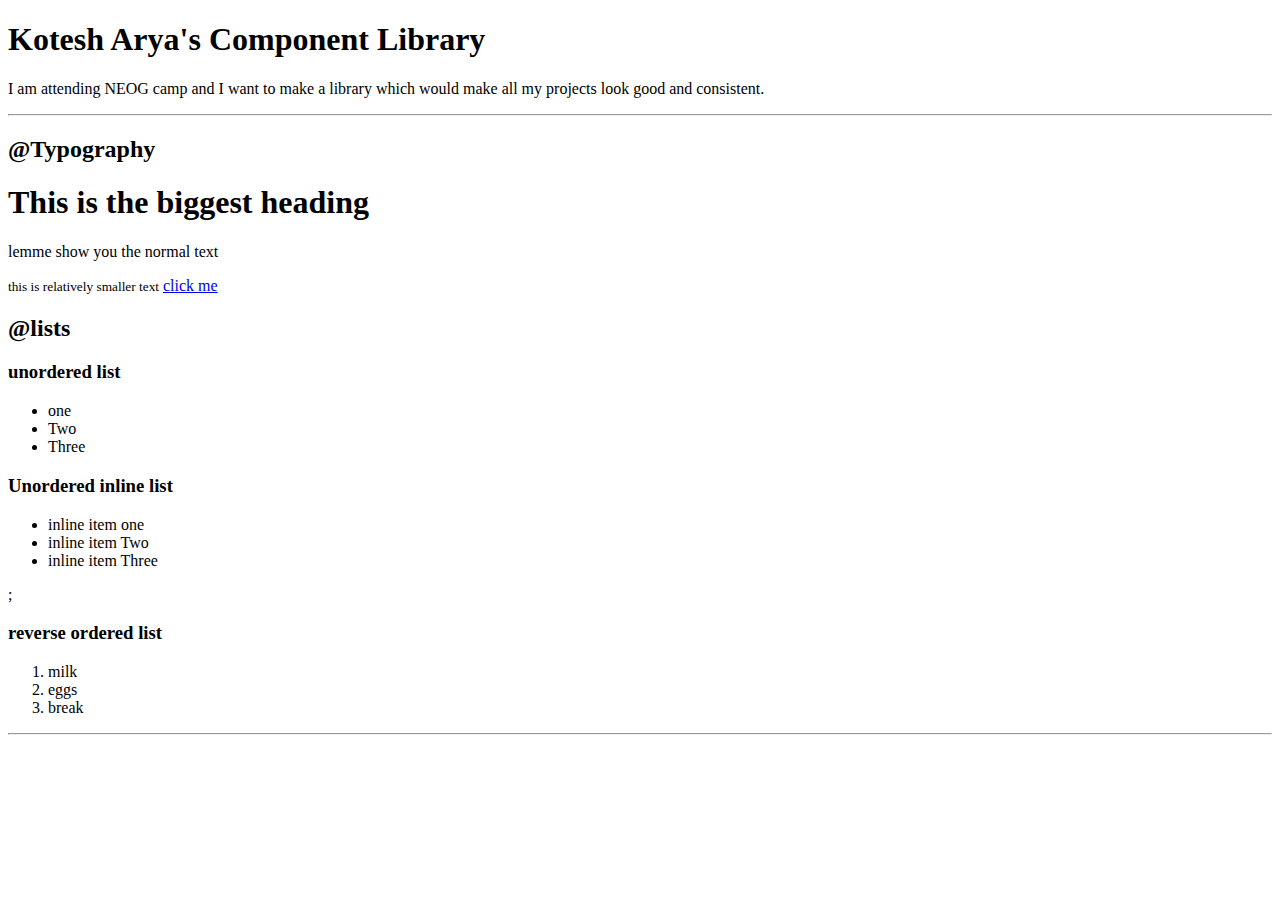
==== index.html @ 83f29315 "Upto lists" ====
<!DOCTYPE html>
<html lang="en">
<head>
    <meta charset="UTF-8">
    <meta name="viewport" content="width=device-width, initial-scale=1.0">
    <title>Component Library</title>
</head>
<body>
    <h1>Kotesh Arya's Component Library</h1>
    <p>I am attending NEOG camp and I want to make a library which would make all my projects look good and consistent.</p>
    <hr>

    <h2>@Typography</h2>
    <h1>This is the biggest heading</h1>
    <p>lemme show you the normal text</p>
    <small>this is relatively smaller text</small>
    <a href="https://google.com">click me</a>
    <h2>@lists</h2>
    <h3>unordered list</h3>
     <ul>
         <li>one</li>
         <li>Two</li>
         <li>Three</li>
     </ul>
     <h3>Unordered inline list</h3>
     <ul>
         <li>inline item one</li>
         <li>inline item Two</li>
         <li>inline item Three</li>
     </ul>
     ;<h3>reverse ordered list</h3>
     <ol>
         <li>milk</li>
         <li>eggs</li>
         <li>break</li>
     </ol>
     <hr>
     

</body>
</html>
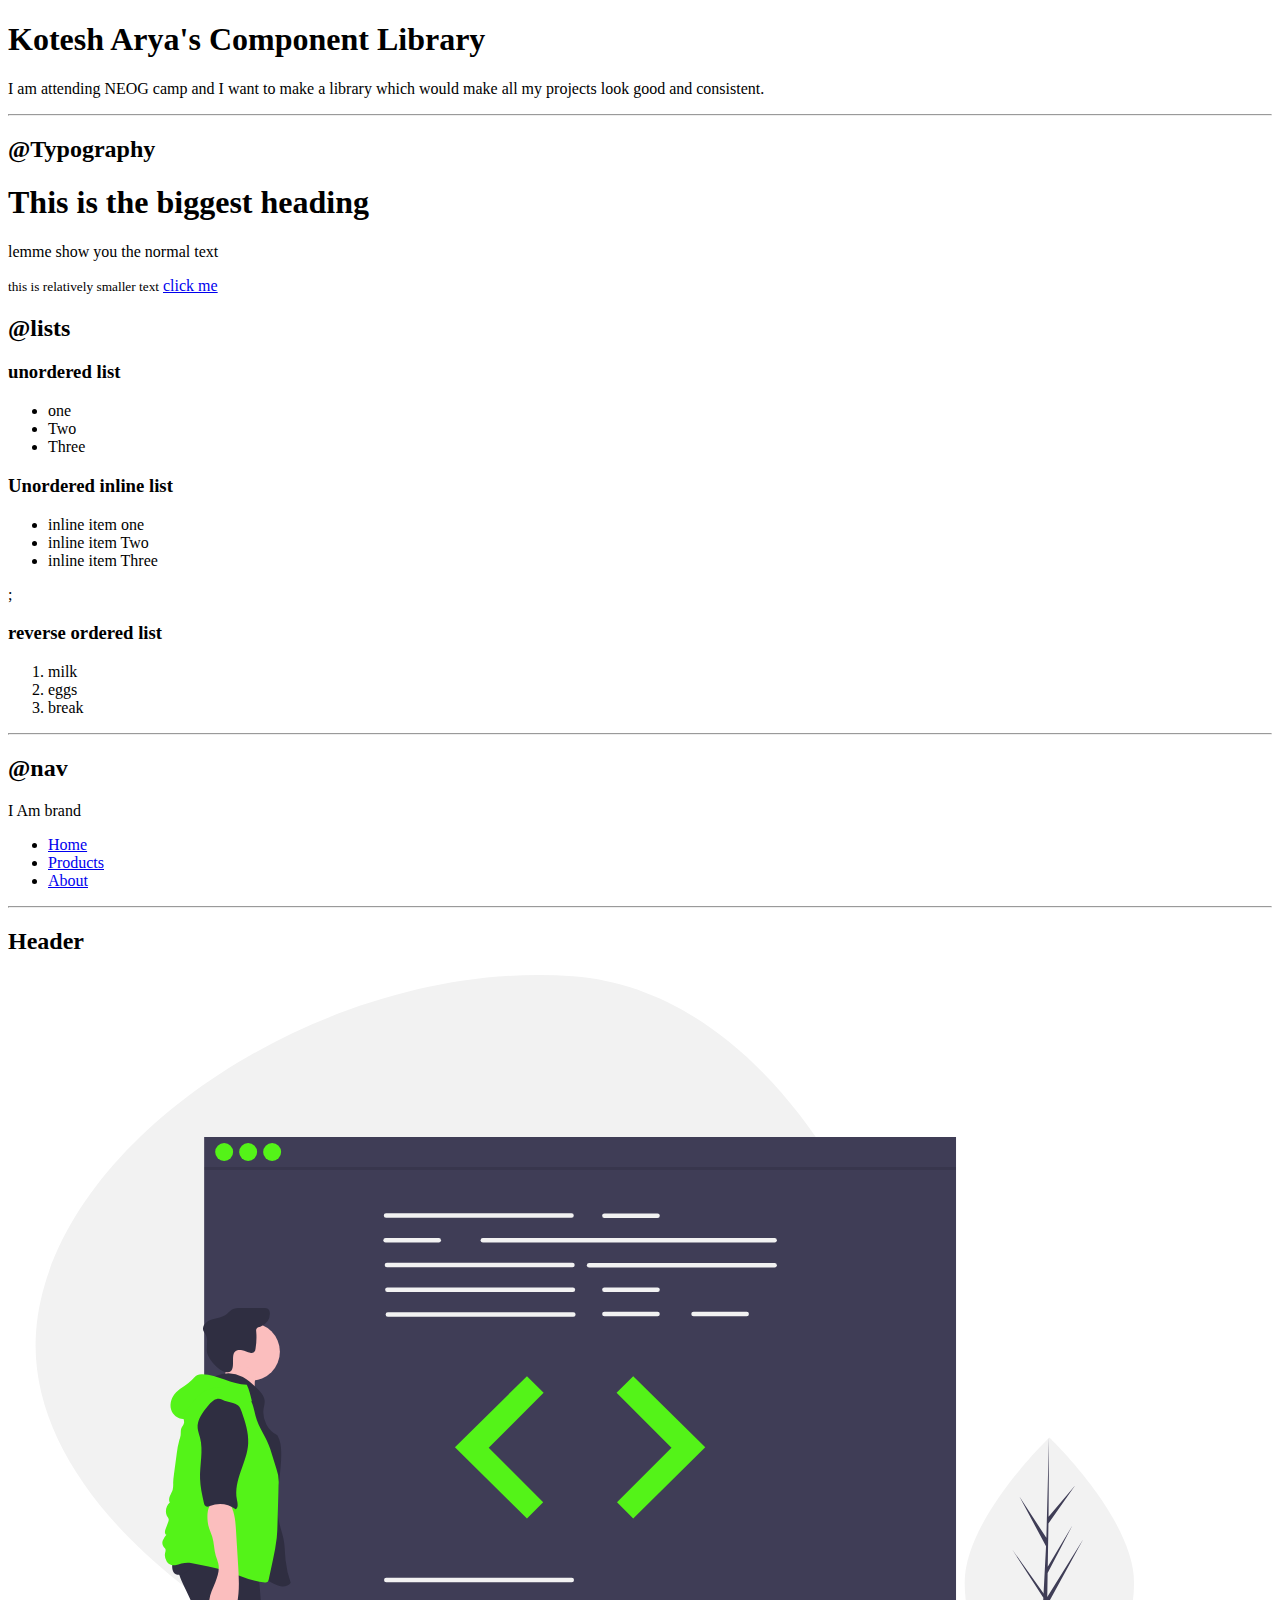
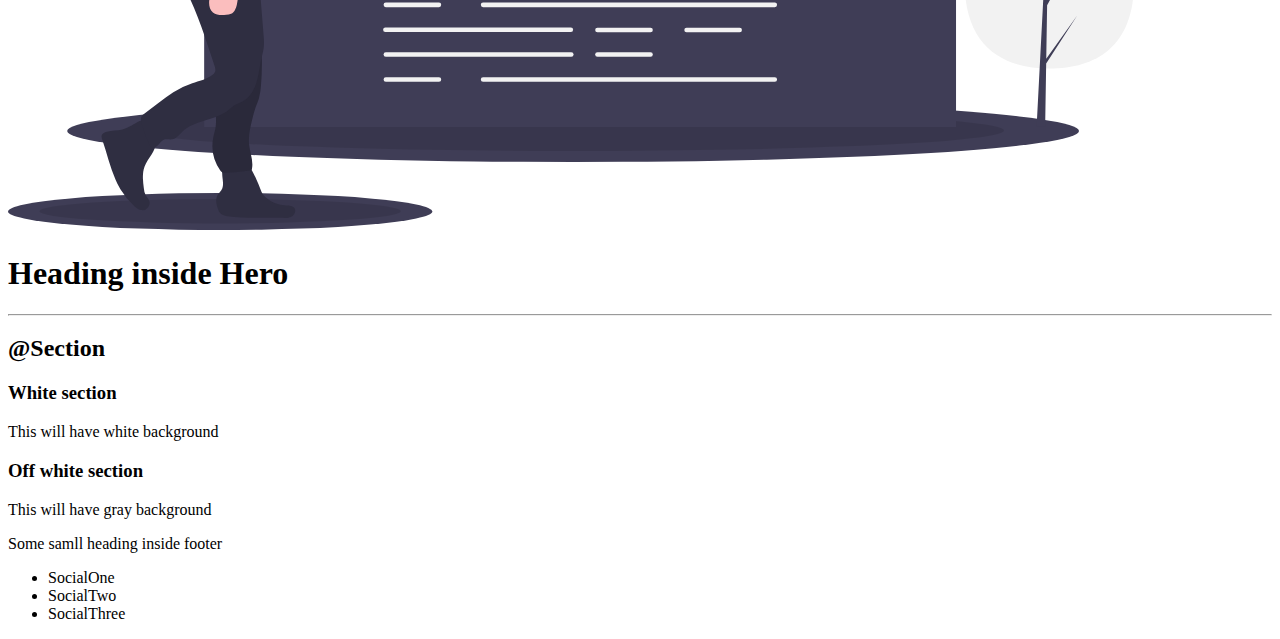
==== commit 2beca652: "sections and footer" ====
--- a/index.html
+++ b/index.html
@@ -35,7 +35,44 @@
          <li>break</li>
      </ol>
      <hr>
-     
-
+     <h2>@nav</h2>
+     <nav>
+         <div>I Am brand</div>
+         <ul>
+             <li>
+<a href="/">Home</a>
+             </li>
+             <li>
+<a href="/">Products</a>
+             </li>
+             <li>
+<a href="/">About</a>
+             </li>
+         </ul>
+     </nav>
+     <hr>
+      <h2>Header</h2>
+      <header>
+          <img src="/images/header-img.svg" alt="">
+          <h1>Heading inside Hero</h1>
+      </header>
+<hr>
+<h2>@Section</h2>  
+<section>
+    <h3>White section</h3>
+    <p>This will have white background</p>
+</section>   
+<section>
+    <h3>Off white section</h3>
+    <p>This will have gray background</p>
+</section>
+<footer>
+    <div>Some samll heading inside footer</div>
+    <ul>
+        <li>SocialOne</li>
+        <li>SocialTwo</li>
+        <li>SocialThree</li>
+    </ul>
+</footer>
 </body>
 </html>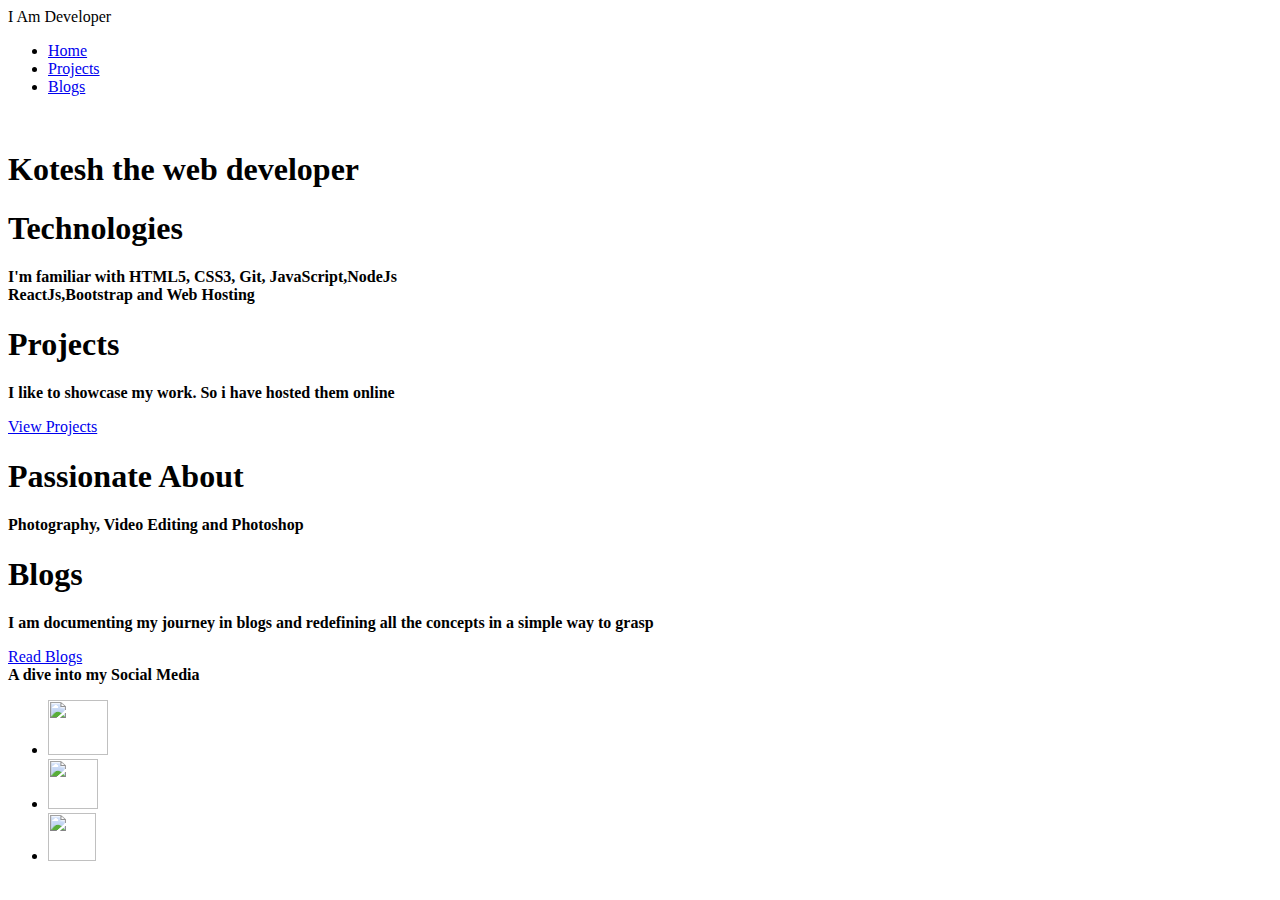
==== commit 4153d130: "updated index.html" ====
--- a/index.html
+++ b/index.html
@@ -1,78 +1,74 @@
 <!DOCTYPE html>
 <html lang="en">
+
 <head>
     <meta charset="UTF-8">
     <meta name="viewport" content="width=device-width, initial-scale=1.0">
-    <title>Component Library</title>
+    <title>Home | kotesh</title>
+    <link rel="stylesheet" href="styles.css">
 </head>
+
 <body>
-    <h1>Kotesh Arya's Component Library</h1>
-    <p>I am attending NEOG camp and I want to make a library which would make all my projects look good and consistent.</p>
-    <hr>
+    <nav class="navigation container">
+        <div class="nav-brand">I Am Developer</div>
+        <ul class="list-non-bullets nav-pills">
+            <li class="list-item-inline "><a class="link link-active" href="/">Home</a></li>
+            <li class="list-item-inline "><a class="link" href="projects.html">Projects</a></li>
+            <li class="list-item-inline "><a class="link" href="blogs.html">Blogs</a></li>
+        </ul>
+    </nav>
+    <header class="hero">
+        <img class="hero-img" src="/images/undraw_feeling_proud_qne1.svg" alt="">
+        <h1 class="hero-heading">Kotesh the <span class="heading-inverted">web developer</span></h1>
+    </header>
+    <section class="section ow">
+        <div class="container container-center">
+            <h1>Technologies</h1>
+            <p><strong>I'm familiar with HTML5, CSS3, Git, JavaScript,NodeJs <br> ReactJs,Bootstrap and Web Hosting</strong>
+            </p>
+        </div>
 
-    <h2>@Typography</h2>
-    <h1>This is the biggest heading</h1>
-    <p>lemme show you the normal text</p>
-    <small>this is relatively smaller text</small>
-    <a href="https://google.com">click me</a>
-    <h2>@lists</h2>
-    <h3>unordered list</h3>
-     <ul>
-         <li>one</li>
-         <li>Two</li>
-         <li>Three</li>
-     </ul>
-     <h3>Unordered inline list</h3>
-     <ul>
-         <li>inline item one</li>
-         <li>inline item Two</li>
-         <li>inline item Three</li>
-     </ul>
-     ;<h3>reverse ordered list</h3>
-     <ol>
-         <li>milk</li>
-         <li>eggs</li>
-         <li>break</li>
-     </ol>
-     <hr>
-     <h2>@nav</h2>
-     <nav>
-         <div>I Am brand</div>
-         <ul>
-             <li>
-<a href="/">Home</a>
-             </li>
-             <li>
-<a href="/">Products</a>
-             </li>
-             <li>
-<a href="/">About</a>
-             </li>
-         </ul>
-     </nav>
-     <hr>
-      <h2>Header</h2>
-      <header>
-          <img src="/images/header-img.svg" alt="">
-          <h1>Heading inside Hero</h1>
-      </header>
-<hr>
-<h2>@Section</h2>  
-<section>
-    <h3>White section</h3>
-    <p>This will have white background</p>
-</section>   
-<section>
-    <h3>Off white section</h3>
-    <p>This will have gray background</p>
-</section>
-<footer>
-    <div>Some samll heading inside footer</div>
-    <ul>
-        <li>SocialOne</li>
-        <li>SocialTwo</li>
-        <li>SocialThree</li>
-    </ul>
-</footer>
+    </section>
+    <section class="section ">
+        <div class="container container-center">
+            <h1>Projects</h1>
+            <p><strong>I like to showcase my work. So i have hosted them online</strong></p>
+            <a class="link link-primary" href="/">View Projects</a>
+        </div>
+
+    </section>
+    <section class="section ow">
+        <div class="container container-center">
+            <h1>Passionate About</h1>
+            <p><strong>Photography, Video Editing and Photoshop</strong>
+            </p>
+        </div>
+
+    </section>
+    <section class="section ">
+        <div class="container container-center">
+            <h1>Blogs</h1>
+            <p><strong>I am documenting my journey in blogs and redefining all the concepts in a simple way to
+                    grasp</strong></p>
+            <a class="link link-secondary" href="/">Read Blogs</a>
+        </div>
+
+    </section>
+    <footer class="footer">
+        <div class="footer-header"><strong>A dive into my Social Media</strong></div>
+        <ul class="social-link list-non-bullet">
+            <li class="list-item-inline"><a class="link" href="https://github.com/kotesh-arya"><img class="icons"
+                        src="https://www.flaticon.com/svg/static/icons/svg/25/25231.svg" alt="" srcset="" height="55px"
+                        width="60px"></a></li>
+            <li class="list-item-inline"><a class="link"
+                    href="https://www.linkedin.com/in/koteswara-rao-mudila-7aa740159/"><img class="icons"
+                        src="https://image.flaticon.com/icons/png/512/25/25320.png" alt="" srcset="" height="50px"
+                        width="50px"></a></li>
+            <li class="list-item-inline"><a class="link" href="https://twitter.com/KoteswarraoM"><img class="icons"
+                        src="https://image.flaticon.com/icons/png/512/123/123728.png" alt="" srcset="" height="48px"
+                        width="48px"></a></li>
+        </ul>
+    </footer>
 </body>
+
 </html>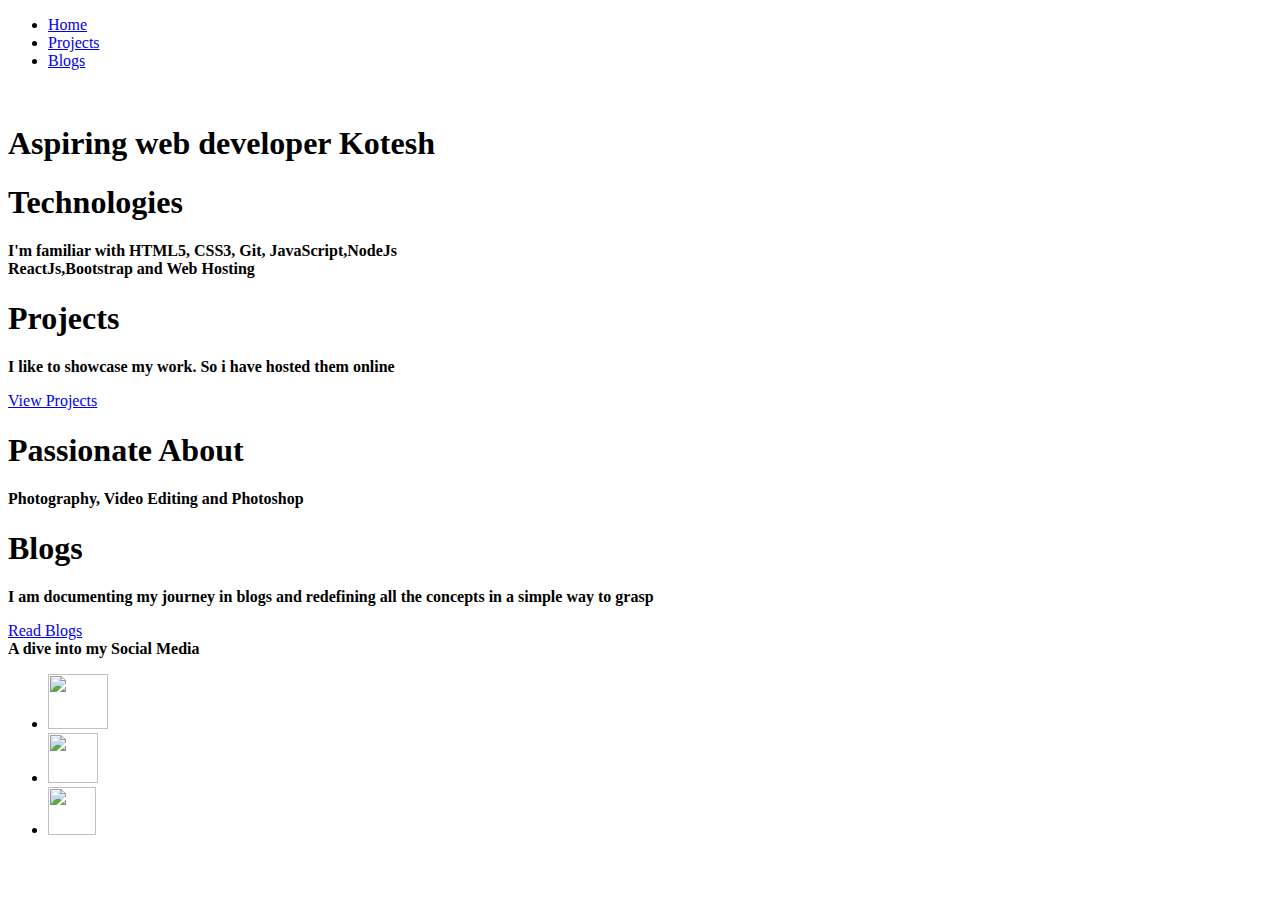
==== commit 91238dbf: "Added animations" ====
--- a/index.html
+++ b/index.html
@@ -6,11 +6,13 @@
     <meta name="viewport" content="width=device-width, initial-scale=1.0">
     <title>Home | kotesh</title>
     <link rel="stylesheet" href="styles.css">
-</head>
+    <link rel="stylesheet" href="https://cdnjs.cloudflare.com/ajax/libs/animate.css/4.1.1/animate.min.css"/></head>
 
 <body>
-    <nav class="navigation container">
-        <div class="nav-brand">I Am Developer</div>
+    
+   
+    <nav class="navigation container animate__animated animate__fadeInLeft animate__fast">
+        <div class="nav-brand"></div>
         <ul class="list-non-bullets nav-pills">
             <li class="list-item-inline "><a class="link link-active" href="/">Home</a></li>
             <li class="list-item-inline "><a class="link" href="projects.html">Projects</a></li>
@@ -19,10 +21,10 @@
     </nav>
     <header class="hero">
         <img class="hero-img" src="/images/undraw_feeling_proud_qne1.svg" alt="">
-        <h1 class="hero-heading">Kotesh the <span class="heading-inverted">web developer</span></h1>
+        <h1 class="hero-heading">Aspiring web developer <span class="heading-inverted"> Kotesh</span></h1>
     </header>
     <section class="section ow">
-        <div class="container container-center">
+        <div class="container home-container">
             <h1>Technologies</h1>
             <p><strong>I'm familiar with HTML5, CSS3, Git, JavaScript,NodeJs <br> ReactJs,Bootstrap and Web Hosting</strong>
             </p>
@@ -30,15 +32,15 @@
 
     </section>
     <section class="section ">
-        <div class="container container-center">
+        <div class="container home-container">
             <h1>Projects</h1>
             <p><strong>I like to showcase my work. So i have hosted them online</strong></p>
-            <a class="link link-primary" href="/">View Projects</a>
+            <a class="link link-primary" href="projects.html">View Projects</a>
         </div>
 
     </section>
     <section class="section ow">
-        <div class="container container-center">
+        <div class="container home-container">
             <h1>Passionate About</h1>
             <p><strong>Photography, Video Editing and Photoshop</strong>
             </p>
@@ -46,29 +48,30 @@
 
     </section>
     <section class="section ">
-        <div class="container container-center">
+        <div class="container home-container">
             <h1>Blogs</h1>
             <p><strong>I am documenting my journey in blogs and redefining all the concepts in a simple way to
                     grasp</strong></p>
-            <a class="link link-secondary" href="/">Read Blogs</a>
+            <a class="link link-secondary" href="blogs.html">Read Blogs</a>
         </div>
 
     </section>
     <footer class="footer">
         <div class="footer-header"><strong>A dive into my Social Media</strong></div>
         <ul class="social-link list-non-bullet">
-            <li class="list-item-inline"><a class="link" href="https://github.com/kotesh-arya"><img class="icons"
+            <li class="list-item-inline"><a class=" footer-link" href="https://github.com/kotesh-arya"><img class="icons"
                         src="https://www.flaticon.com/svg/static/icons/svg/25/25231.svg" alt="" srcset="" height="55px"
                         width="60px"></a></li>
-            <li class="list-item-inline"><a class="link"
+            <li class="list-item-inline"><a class=" footer-link"
                     href="https://www.linkedin.com/in/koteswara-rao-mudila-7aa740159/"><img class="icons"
                         src="https://image.flaticon.com/icons/png/512/25/25320.png" alt="" srcset="" height="50px"
                         width="50px"></a></li>
-            <li class="list-item-inline"><a class="link" href="https://twitter.com/KoteswarraoM"><img class="icons"
+            <li class="list-item-inline"><a class="footer-link" href="https://twitter.com/KoteswarraoM"><img class="icons"
                         src="https://image.flaticon.com/icons/png/512/123/123728.png" alt="" srcset="" height="48px"
                         width="48px"></a></li>
         </ul>
     </footer>
+
 </body>
 
 </html>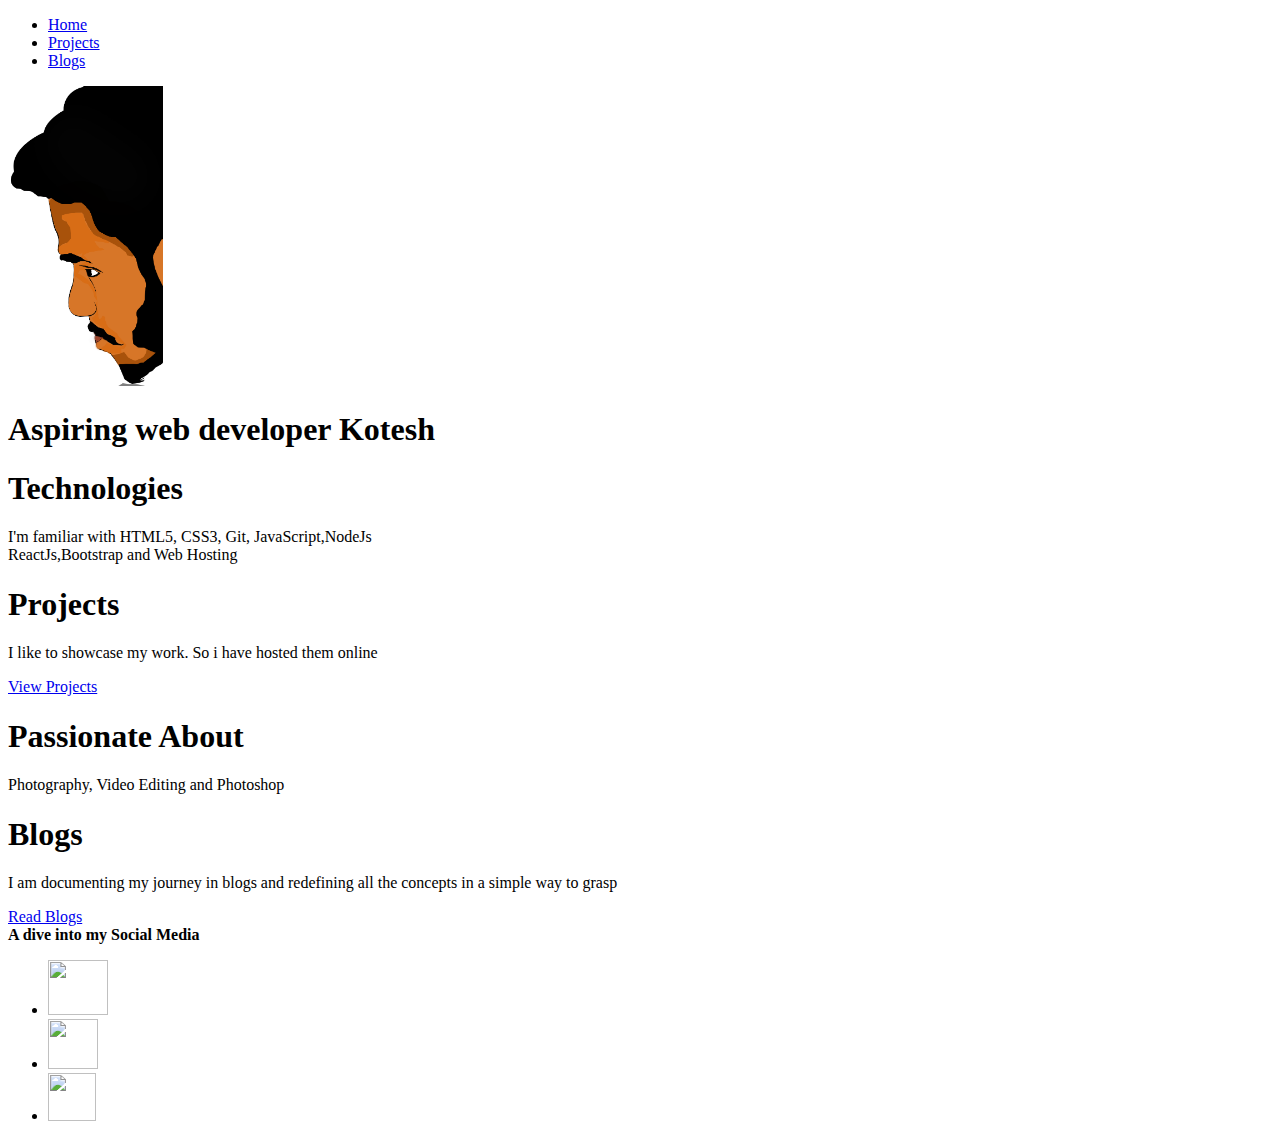
==== commit 18d58593: "added vector image in home" ====
--- a/index.html
+++ b/index.html
@@ -20,21 +20,20 @@
         </ul>
     </nav>
     <header class="hero">
-        <img class="hero-img" src="/images/undraw_feeling_proud_qne1.svg" alt="">
+        <img class=" animate__animated animate__flip animate__fast hero-img" src="/images/Vector Art mobile (2).bmp" height="300px" alt="">
         <h1 class="hero-heading">Aspiring web developer <span class="heading-inverted"> Kotesh</span></h1>
     </header>
     <section class="section ow">
         <div class="container home-container">
             <h1>Technologies</h1>
-            <p><strong>I'm familiar with HTML5, CSS3, Git, JavaScript,NodeJs <br> ReactJs,Bootstrap and Web Hosting</strong>
-            </p>
+            <span>I'm familiar with HTML5, CSS3, Git, JavaScript,NodeJs <br> ReactJs,Bootstrap and Web Hosting</span>
         </div>
 
     </section>
     <section class="section ">
         <div class="container home-container">
             <h1>Projects</h1>
-            <p><strong>I like to showcase my work. So i have hosted them online</strong></p>
+            <p>I like to showcase my work. So i have hosted them online</p>
             <a class="link link-primary" href="projects.html">View Projects</a>
         </div>
 
@@ -42,7 +41,7 @@
     <section class="section ow">
         <div class="container home-container">
             <h1>Passionate About</h1>
-            <p><strong>Photography, Video Editing and Photoshop</strong>
+            <p>Photography, Video Editing and Photoshop
             </p>
         </div>
 
@@ -50,8 +49,8 @@
     <section class="section ">
         <div class="container home-container">
             <h1>Blogs</h1>
-            <p><strong>I am documenting my journey in blogs and redefining all the concepts in a simple way to
-                    grasp</strong></p>
+            <p>I am documenting my journey in blogs and redefining all the concepts in a simple way to
+                    grasp</p>
             <a class="link link-secondary" href="blogs.html">Read Blogs</a>
         </div>
 
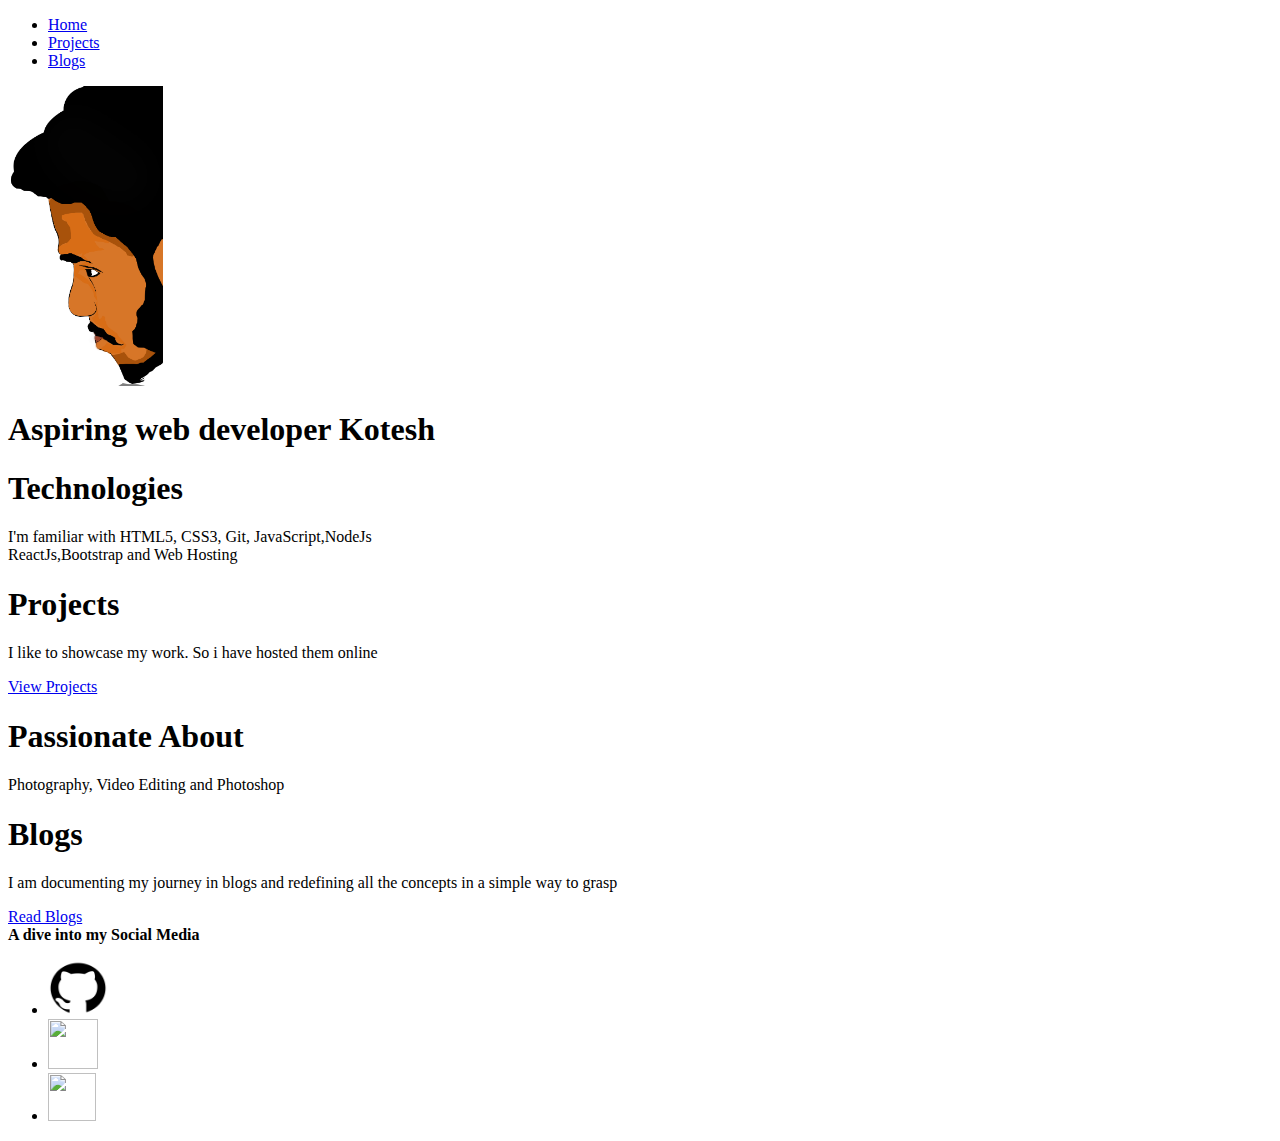
==== commit 6345d7aa: "reduced to two blogs, added icon" ====
--- a/index.html
+++ b/index.html
@@ -59,7 +59,7 @@
         <div class="footer-header"><strong>A dive into my Social Media</strong></div>
         <ul class="social-link list-non-bullet">
             <li class="list-item-inline"><a class=" footer-link" href="https://github.com/kotesh-arya"><img class="icons"
-                        src="https://www.flaticon.com/svg/static/icons/svg/25/25231.svg" alt="" srcset="" height="55px"
+                        src="/images/part+1+github-1320568339880199515_512.png" alt="" srcset="" height="55px"
                         width="60px"></a></li>
             <li class="list-item-inline"><a class=" footer-link"
                     href="https://www.linkedin.com/in/koteswara-rao-mudila-7aa740159/"><img class="icons"
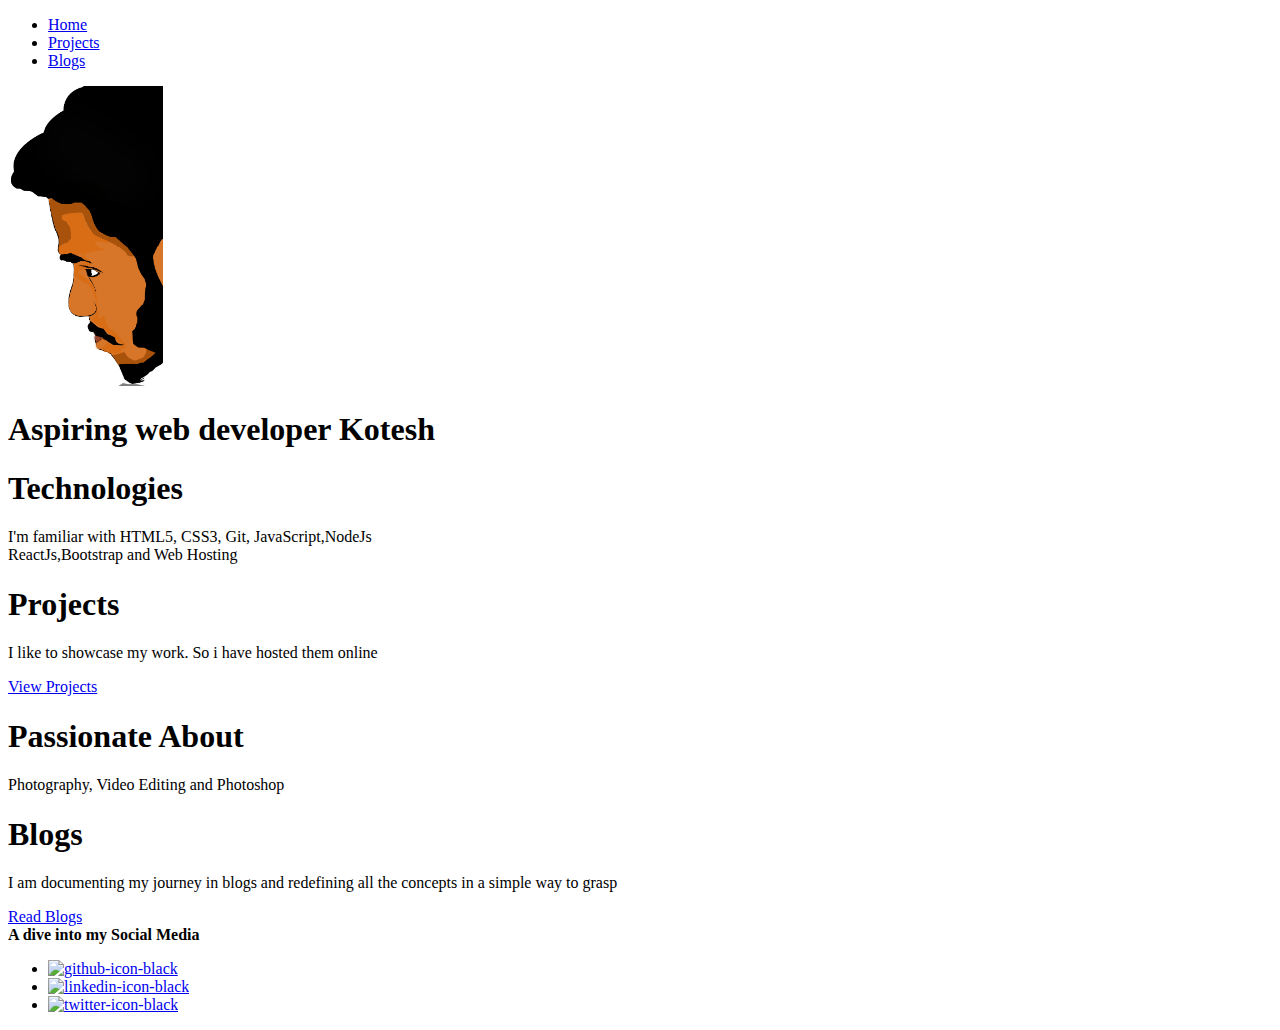
==== commit 85d50ecb: "FIX: Fixed broken social icon links" ====
--- a/index.html
+++ b/index.html
@@ -59,15 +59,12 @@
         <div class="footer-header"><strong>A dive into my Social Media</strong></div>
         <ul class="social-link list-non-bullet">
             <li class="list-item-inline"><a class=" footer-link" href="https://github.com/kotesh-arya"><img class="icons"
-                        src="/images/part+1+github-1320568339880199515_512.png" alt="" srcset="" height="55px"
-                        width="60px"></a></li>
+                        src="https://img.icons8.com/ios-glyphs/50/000000/github.png" alt="github-icon-black"></a></li>
             <li class="list-item-inline"><a class=" footer-link"
                     href="https://www.linkedin.com/in/koteswara-rao-mudila-7aa740159/"><img class="icons"
-                        src="https://image.flaticon.com/icons/png/512/25/25320.png" alt="" srcset="" height="50px"
-                        width="50px"></a></li>
+                        src="https://img.icons8.com/ios-filled/50/000000/linkedin-circled--v4.png" alt="linkedin-icon-black"></a></li>
             <li class="list-item-inline"><a class="footer-link" href="https://twitter.com/KoteswarraoM"><img class="icons"
-                        src="https://image.flaticon.com/icons/png/512/123/123728.png" alt="" srcset="" height="48px"
-                        width="48px"></a></li>
+                        src="https://img.icons8.com/ios-filled/50/000000/twitter-circled--v1.png" alt="twitter-icon-black"></a></li>
         </ul>
     </footer>
 
